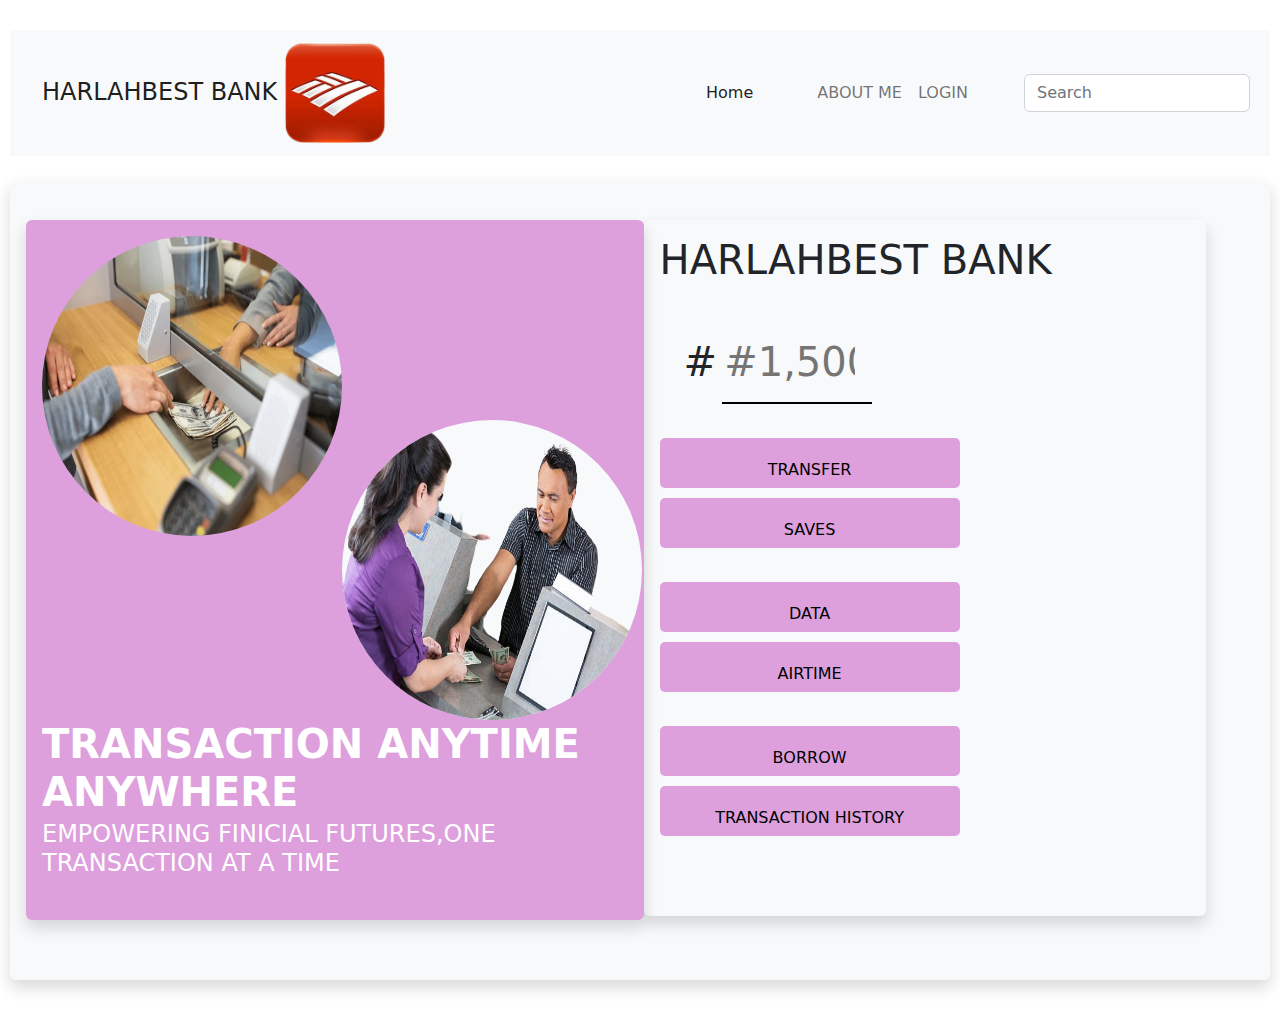
==== home.html @ 726963b3 "go" ====
<!DOCTYPE html>
<html lang="en">
<head>
    <meta charset="UTF-8">
    <meta name="viewport" content="width=device-width, initial-scale=1.0">
    <title>Document</title><link rel="stylesheet" href="bootstrap-file/css/bootstrap.css">
    <link rel="stylesheet" href="bootstrap-file/js/bootstrap.js">
    <link rel="stylesheet" href="style.css">
</head>
<body>
 <section class="body">
    <nav class="navbar navbar-expand-lg navbar-light bg-light">
        <div class="container-fluid ">
          <a class="navbar-brand fs-4 fw-6" href="">HARLAHBEST BANK <img src="image/logo.png" width="100px" alt=""></a>
          <button class="navbar-toggler" type="button" data-bs-toggle="collapse" data-bs-target="#navbarSupportedContent" aria-controls="navbarSupportedContent" aria-expanded="false" aria-label="Toggle navigation" onclick="toggler()" id="toggleButton">
            <span class="navbar-toggler-icon"></span>
          </button>
          <div class="collapse navbar-collapse" id="navbarSupportedContent">
            <ul class="navbar-nav ms-auto mb-2 mb-lg-0 me-lg-5 " id="listed">
              <li class="nav-item ms-1">
                <a class="nav-link active  me-lg-5" aria-current="page" href="home.html">Home</a>
              </li>
              <li class="nav-item">
                <a class="nav-link" href="#">ABOUT ME</a>
              </li>
              
              <li class="nav-item">
                <a class="nav-link " href="signIn.html" tabindex="-1" >LOGIN</a>
              </li>
            </ul>
            <form class="d-flex">
              <input class="form-control me-2" type="search" placeholder="Search" aria-label="Search">
             
            </form>
          </div>
        </div>
      </nav>
   <div class="content shadow p-3 mb-5 bg-light rounded mt-4 d-lg-flex">
   <div id="con" class=" shadow p-3 mb-5  rounded mt-4">
    <img class="rounded-circle" src="image/people.webp" alt="" width="300px" height="300px">
    <img class="rounded-circle bg-light" src="image/back.png" alt=""  width="300px" height="300px" id="cont">
    <h1 id="H">TRANSACTION ANYTIME ANYWHERE</h1>
    <h4>EMPOWERING FINICIAL FUTURES,ONE TRANSACTION AT A TIME</h4>
   </div>
   <div class="cont shadow p-3 mb-5  rounded mt-4 bg-light ms-lg-auto me-lg-5" >
    <h1>
      HARLAHBEST BANK 
    </h1>
    <label for="" class="fs-1 fw-1 ms-4">#</label>
    <input class="border-none fs-1 fw-1 text-dark  bg-light" type="number" placeholder="#1,500.00" id="accountBalance" style="width: 150px;" readonly> <br><br>
  
    <button onclick="transfer()"> TRANSFER</button>
    <div id="hidden">
<input type="text" id="accountNumber" placeholder="enter account number">
<input type="text" id="accountName" placeholder="enter account name"> 
<input type="text" id="amount" placeholder="enter amount">
<button onclick="sending()" style="background-color: aqua;"> SEND</button>
<h6 id="display"></h6>

    </div>
    <button onclick ="addMoney()">SAVES</button>
  <div id="saved">
    <input type="text" id="save" placeholder="ENTER AMOUNT IN #">
    <button onclick="add()" style="background-color: aqua;">ADD MONEY TO ACCOUNT</button>
  </div>
    <br><br>
    <button onclick="buyData()"> DATA</button>
    <div id="dat">
      <input type="text" id="sat" placeholder="ENTER NUMBER">
      <input type="text" id="dated" placeholder="ENTER MB">
      <button onclick="data()" style="background-color: aqua;">BUY DATA</button>
    </div>
    <button onclick="airtime()">AIRTIME</button> 
    <div id="tim">
      <input type="text" id="air" placeholder="ENTER NUMBER">
      <input type="text" id="airtim" placeholder="ENTER MB">
      <button onclick="time()" style="background-color: aqua;">BUY DATA</button>
    </div>
    <br><br>
    <button>BORROW</button>
    <button onclick="history()"> TRANSACTION HISTORY</button>
    <div id="transaction"></div>

   </div>
  </div>
 </section>
 <script src="script.js"></script>
</body>
</html>
---- style.css ----
.background{
    background-color: plum;
    display: flex;
    padding: 2px;
    margin: 10px;
    height: 600px;
    width: 1000px;
    position: relative;
    left: 450px;
    top: 100px;
    
    
}
.one{
  
    background-color: #fff;
    height: 400px;
    width: 400px;
    margin-top: 40px;
  margin-left: 40px;
  padding: 20px;

}
.a{
    /* position: absolute;
    left: 20px; */
    text-decoration:underline;
    font-family: sans-serif;
    font-size: large;
    font-weight: 600;
}
input{
    border: none;
    border-bottom: 2px solid black;
    outline: none;
    padding-bottom: 10px;
    padding-top: 40px;
    width: 350px;
    font-size: larger;
   
    
}
ab{
    text-decoration: none;
    color: plum;

    font-size: larger;
}
a{
    text-decoration: none;
    color: plum;
    padding: 20px;
    font-size: larger;
} button{
    width: 300px;
    height: 50px;
    background-color:plum;
    border: none;
    border-radius: 5px 5px 5px 5px;
    padding: 20px;
    margin-top: 10px;
}
.two{
    background-image: url(image/background.jpg);
    width: 450px;
    margin-top: 40px;
    margin-bottom: 120px;
}
.body{
    background-color: #fff;
    margin-top: 30px;
    margin-bottom: 30px;
    margin-left: 10px;
    margin-right: 10px;
    box-shadow: 10px 10px 10px 10px #fff;
}

.content{
    position: relative;
    height: 800px;
    display: flex;
    /* border: 2px solid red ;
    background-color: green;
    margin-top: 10px;
  */
}
#con{
    background-color: plum;
    width: 700px;
    height: 700px;
    position: relative;
    color: #fff;
}#cont{
    position: absolute;
    top: 200px;
}#H{
    color: #fff;
    position: absolute;
    top: 500px;
    
    font-weight: 900;
}h4{
    position: absolute;
    top: 600px;
}
#hidden{
    display: none;
    width: 400px;
    height: 400px;
    border: 1px solid plum;
    position: absolute;
    top: 300px;
}
#saved{
    display: none;
    width: 400px;
    height: 400px;
    border: 1px solid plum;
    position: absolute;
    top: 300px;
    
}
#dat{
    display: none;
    width: 400px;
    height: 400px;
    border: 1px solid plum;
    position: absolute;
    top: 300px;
    
}
#tim{
    display: none;
    width: 400px;
    height: 400px;
    border: 1px solid plum;
    position: absolute;
    top: 300px;
    
}
#display{
    display: none;
    width: 400px;
    height: 400px;
    border: 1px solid plum;
    position: absolute;
    /* top: 300px; */
}



@media (max-width:600px) {
    #con{
       
        display: none;
    }
    .cont{
        width: 350px;
    }
    .two{
        display: none;
    }
    .background{
     
     
        height: 700px;
        width: 350px;
        position: relative;
        left: 10px;
        top: 10px;
        
        
    }
    .one{
  
      
        height: 600px;
        width: 300px;
        margin-top: 10px;
      margin-left: 10px;
      padding: 10px;
    
    }input{
     
        width: 250px;
        
       
        
    }
}
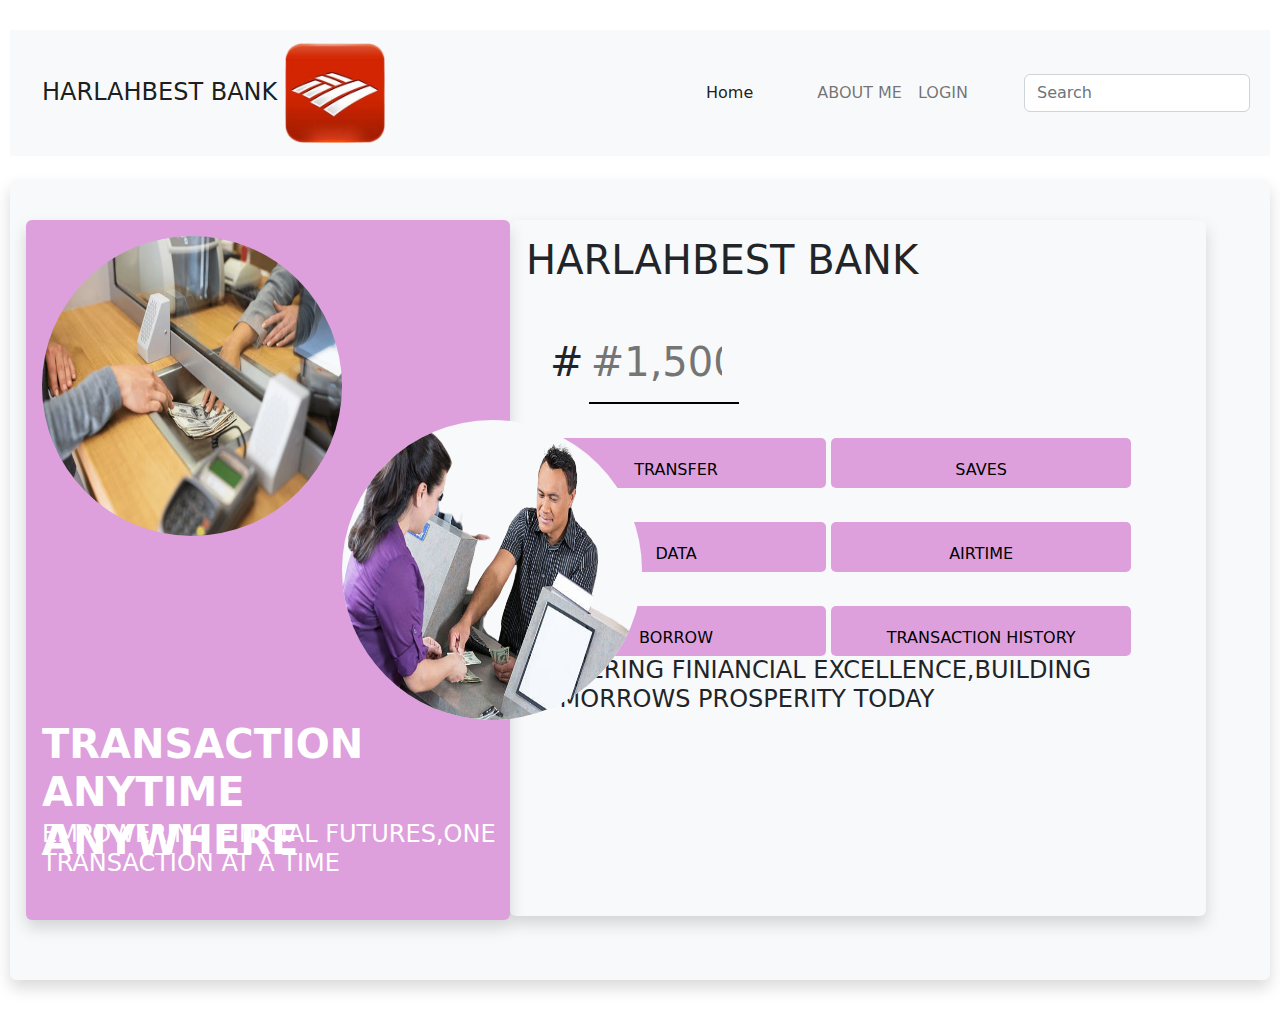
==== commit 9cfa9cd1: "po" ====
--- a/home.html
+++ b/home.html
@@ -72,18 +72,20 @@
     </div>
     <button onclick="airtime()">AIRTIME</button> 
     <div id="tim">
-      <input type="text" id="air" placeholder="ENTER NUMBER">
-      <input type="text" id="airtim" placeholder="ENTER MB">
+      <input type="text" id="air" placeholder="ENTER AMOUNT">
+      <input type="text" id="airtim" placeholder="ENTER NETWORK">
       <button onclick="time()" style="background-color: aqua;">BUY DATA</button>
     </div>
     <br><br>
-    <button>BORROW</button>
+    <button onclick="borrow()">BORROW</button>
     <button onclick="history()"> TRANSACTION HISTORY</button>
     <div id="transaction"></div>
-
+    <h1 class="fs-4">FOSTERING FINIANCIAL EXCELLENCE,BUILDING TOMORROWS PROSPERITY TODAY</h1>
    </div>
+   
   </div>
  </section>
+ 
  <script src="script.js"></script>
 </body>
 </html>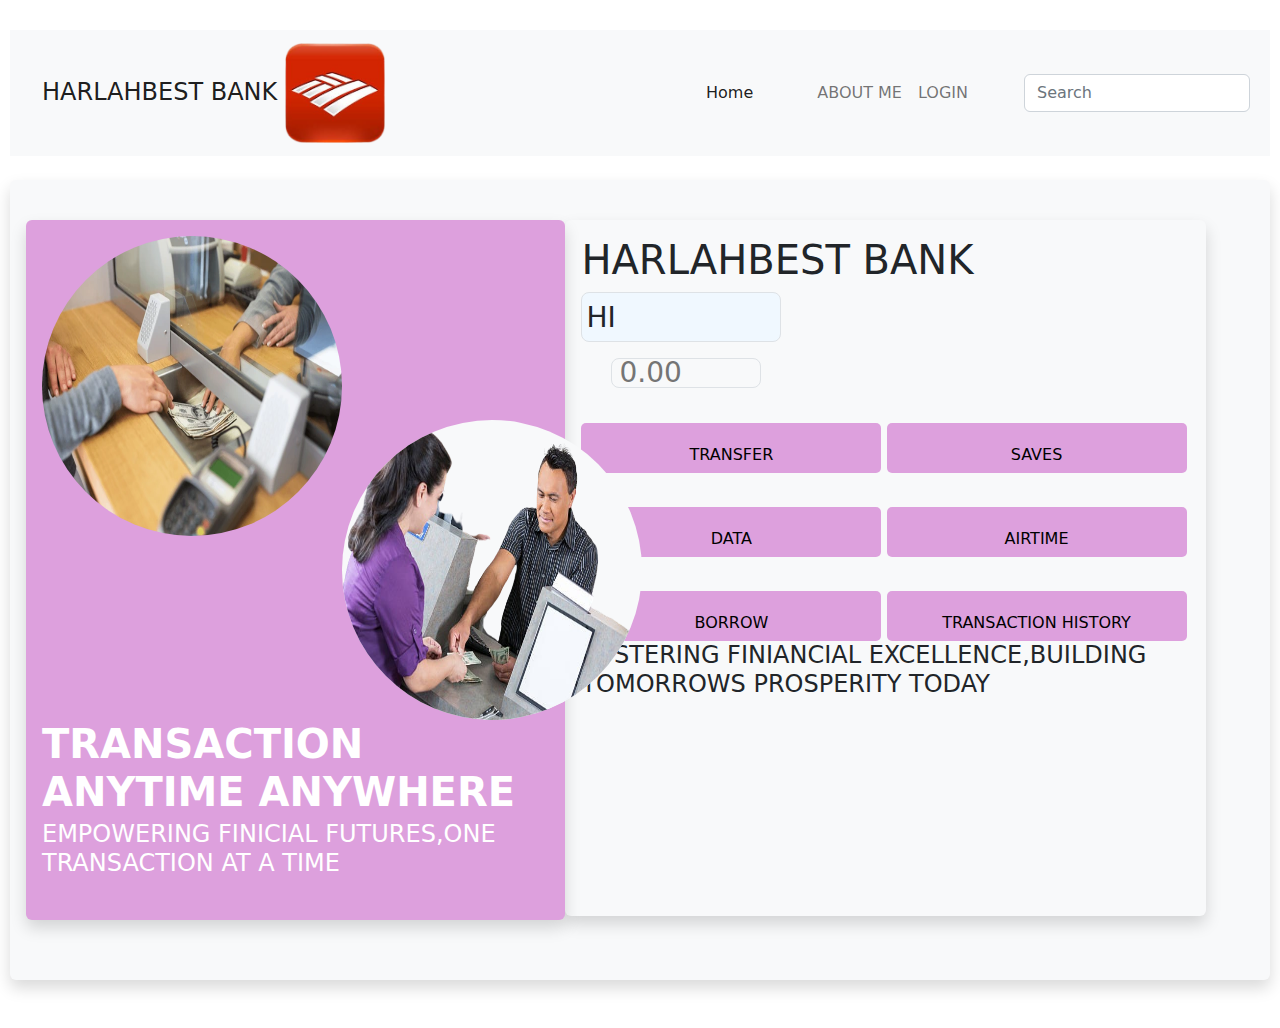
==== commit 92282e6a: "1/1/2024" ====
--- a/home.html
+++ b/home.html
@@ -46,10 +46,11 @@
     <h1>
       HARLAHBEST BANK 
     </h1>
-    <label for="" class="fs-1 fw-1 ms-4">#</label>
-    <input class="border-none fs-1 fw-1 text-dark  bg-light" type="number" placeholder="#1,500.00" id="accountBalance" style="width: 150px;" readonly> <br><br>
+    <p class=" shadow-3 border rounded-3 fs-3 p-1" id="useded" onclick="hi()"> HI</p>
+    <label for="" class="fs-1 fw-1 ms-4"></label>
+    <input class="border-none fs-3 fw-1 text-dark p-2 bg-light shadow-3 border rounded-3 " type="number" placeholder="0.00" id="accountBalance" style="width: 150px; height: 30px;" readonly> <br><br>
   
-    <button onclick="transfer()"> TRANSFER</button>
+    <button onclick="transfer()" id="btn"> TRANSFER</button>
     <div id="hidden">
 <input type="text" id="accountNumber" placeholder="enter account number">
 <input type="text" id="accountName" placeholder="enter account name"> 
@@ -58,28 +59,31 @@
 <h6 id="display"></h6>
 
     </div>
-    <button onclick ="addMoney()">SAVES</button>
+    <button onclick ="addMoney()" id="btn">SAVES</button>
   <div id="saved">
     <input type="text" id="save" placeholder="ENTER AMOUNT IN #">
     <button onclick="add()" style="background-color: aqua;">ADD MONEY TO ACCOUNT</button>
   </div>
     <br><br>
-    <button onclick="buyData()"> DATA</button>
+    <button onclick="buyData()" id="btns"> DATA</button>
     <div id="dat">
       <input type="text" id="sat" placeholder="ENTER NUMBER">
       <input type="text" id="dated" placeholder="ENTER MB">
       <button onclick="data()" style="background-color: aqua;">BUY DATA</button>
     </div>
-    <button onclick="airtime()">AIRTIME</button> 
+    <button onclick="airtime()" id="btny">AIRTIME</button> 
     <div id="tim">
       <input type="text" id="air" placeholder="ENTER AMOUNT">
       <input type="text" id="airtim" placeholder="ENTER NETWORK">
       <button onclick="time()" style="background-color: aqua;">BUY DATA</button>
     </div>
     <br><br>
-    <button onclick="borrow()">BORROW</button>
-    <button onclick="history()"> TRANSACTION HISTORY</button>
-    <div id="transaction"></div>
+    <button onclick="borrow()" id="btnb">BORROW</button>
+    <button onclick="history()" id="btnz"> TRANSACTION HISTORY</button>
+    <div id="displaytransaction">
+  
+    </div>
+    <div id="transaction" style="width: 500px;"></div>
     <h1 class="fs-4">FOSTERING FINIANCIAL EXCELLENCE,BUILDING TOMORROWS PROSPERITY TODAY</h1>
    </div>
    
--- a/style.css
+++ b/style.css
@@ -6,7 +6,7 @@
     height: 600px;
     width: 1000px;
     position: relative;
-    left: 450px;
+    left: 250px;
     top: 100px;
     
     
@@ -29,6 +29,12 @@
     font-size: large;
     font-weight: 600;
 }
+#useded{
+    width: 200px;
+    height: 50px;
+    background-color: aliceblue;
+
+}
 input{
     border: none;
     border-bottom: 2px solid black;
@@ -60,6 +66,33 @@
     padding: 20px;
     margin-top: 10px;
 }
+#btn{
+    width: 300px;
+    height: 50px;
+    background-color:plum;
+    border: none;
+    border-radius: 5px 5px 5px 5px;
+    padding: 20px;
+    margin-top: 10px;
+}
+#btny{
+    width: 300px;
+    height: 50px;
+    background-color:plum;
+    border: none;
+    border-radius: 5px 5px 5px 5px;
+    padding: 20px;
+    margin-top: 10px;
+}
+#btns{
+    width: 300px;
+    height: 50px;
+    background-color:plum;
+    border: none;
+    border-radius: 5px 5px 5px 5px;
+    padding: 20px;
+    margin-top: 10px;
+}
 .two{
     background-image: url(image/background.jpg);
     width: 450px;
@@ -86,7 +119,7 @@
 }
 #con{
     background-color: plum;
-    width: 700px;
+    width: 850px;
     height: 700px;
     position: relative;
     color: #fff;
@@ -187,4 +220,49 @@
        
         
     }
+    #btn{
+        width: 72.5px;
+        padding: 0;
+        margin-top: 0;
+        margin-left:0;
+    }
+    #btns{
+        width: 70px;
+        padding: 0;
+        margin-top: 0;
+        position: relative;
+        top: -73px;
+        left: 150px;
+        margin-left: 1px;
+    }
+    #btny{
+        width: 70px;
+        padding: 0;
+        margin-top: 0;
+        position: relative;
+        top: -73px;
+        left: 150px;
+        margin-left: 1px;
+    }
+    #btnz{
+        width: 190px;
+        padding: 0;
+        margin-top: 0;
+        position: relative;
+        top: -92px;
+        left: 0px;
+        margin-left: 1px;
+    }
+    #btnb{
+        width: 80px;
+        padding: 0;
+        margin-top: 0;
+        position: relative;
+        top: -90px;
+        left: -4px;
+        margin-left: 1px;
+    }
+    body{
+        overflow-x: hidden;
+    }
 }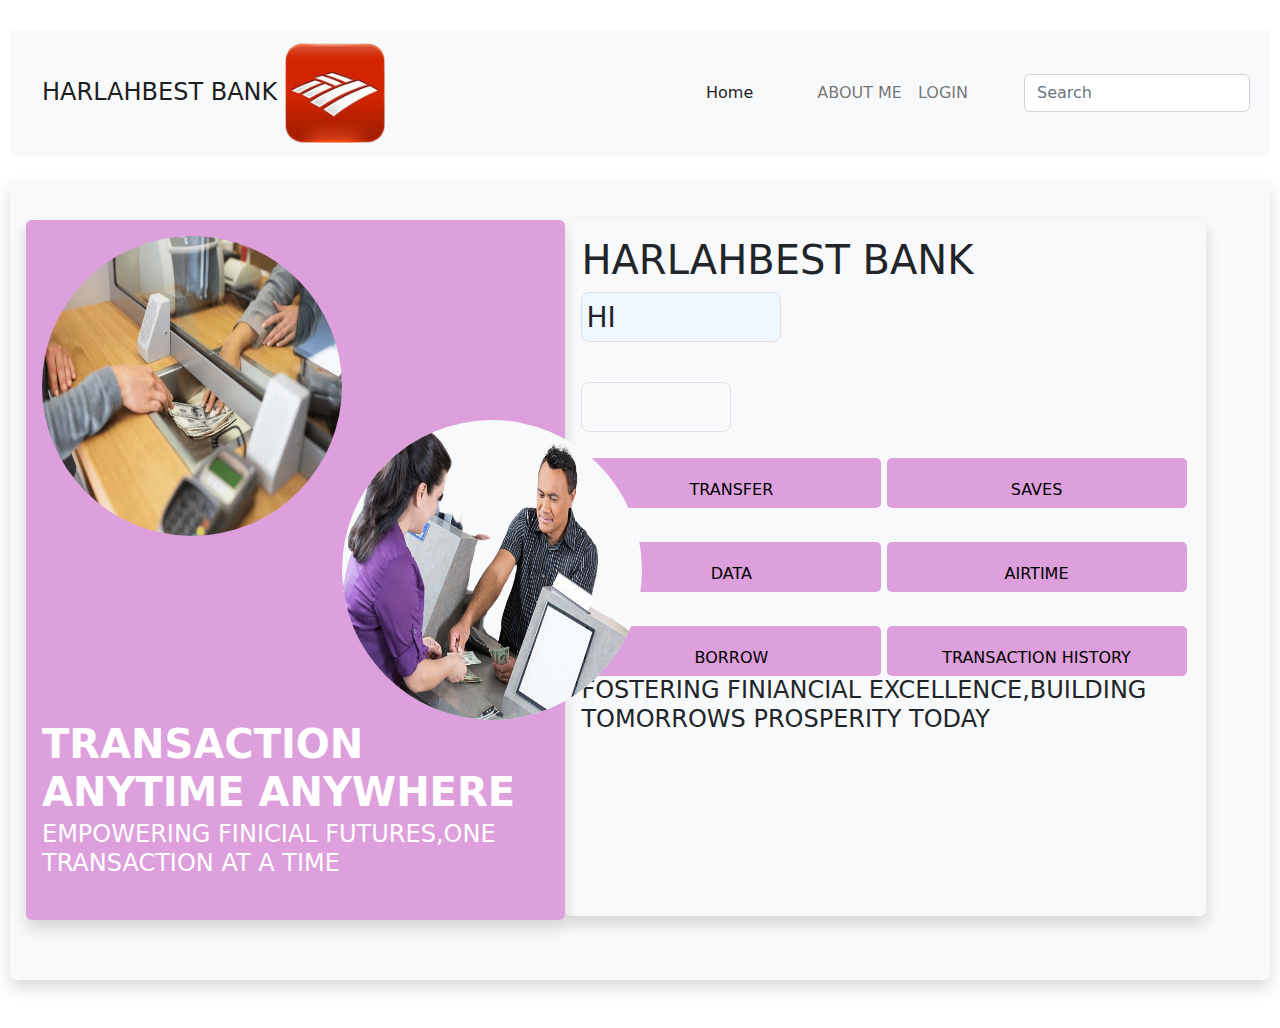
==== commit 30c7c702: "new" ====
--- a/home.html
+++ b/home.html
@@ -35,7 +35,7 @@
           </div>
         </div>
       </nav>
-   <div class="content shadow p-3 mb-5 bg-light rounded mt-4 d-lg-flex">
+   <div class="content shadow p-3 mb-5 bg-light rounded mt-4 d d-lg-flex d-sm-none">
    <div id="con" class=" shadow p-3 mb-5  rounded mt-4">
     <img class="rounded-circle" src="image/people.webp" alt="" width="300px" height="300px">
     <img class="rounded-circle bg-light" src="image/back.png" alt=""  width="300px" height="300px" id="cont">
@@ -47,9 +47,9 @@
       HARLAHBEST BANK 
     </h1>
     <p class=" shadow-3 border rounded-3 fs-3 p-1" id="useded" onclick="hi()"> HI</p>
-    <label for="" class="fs-1 fw-1 ms-4"></label>
-    <input class="border-none fs-3 fw-1 text-dark p-2 bg-light shadow-3 border rounded-3 " type="number" placeholder="0.00" id="accountBalance" style="width: 150px; height: 30px;" readonly> <br><br>
-  
+    <label for="" class="fs-1 fw-1 ms-4 me-auto"></label>
+    <p class="border-none fs-3 fw-1 text-dark   bg-light shadow-3 border rounded-3 "  id="accountBalance" style="width: 150px; height: 50px;" > <br><br>
+    </p>
     <button onclick="transfer()" id="btn"> TRANSFER</button>
     <div id="hidden">
 <input type="text" id="accountNumber" placeholder="enter account number">
--- a/style.css
+++ b/style.css
@@ -209,9 +209,9 @@
       
         height: 600px;
         width: 300px;
-        margin-top: 10px;
-      margin-left: 10px;
-      padding: 10px;
+        margin-top: 0px;
+      margin-left: 0px;
+      padding: 0px;
     
     }input{
      
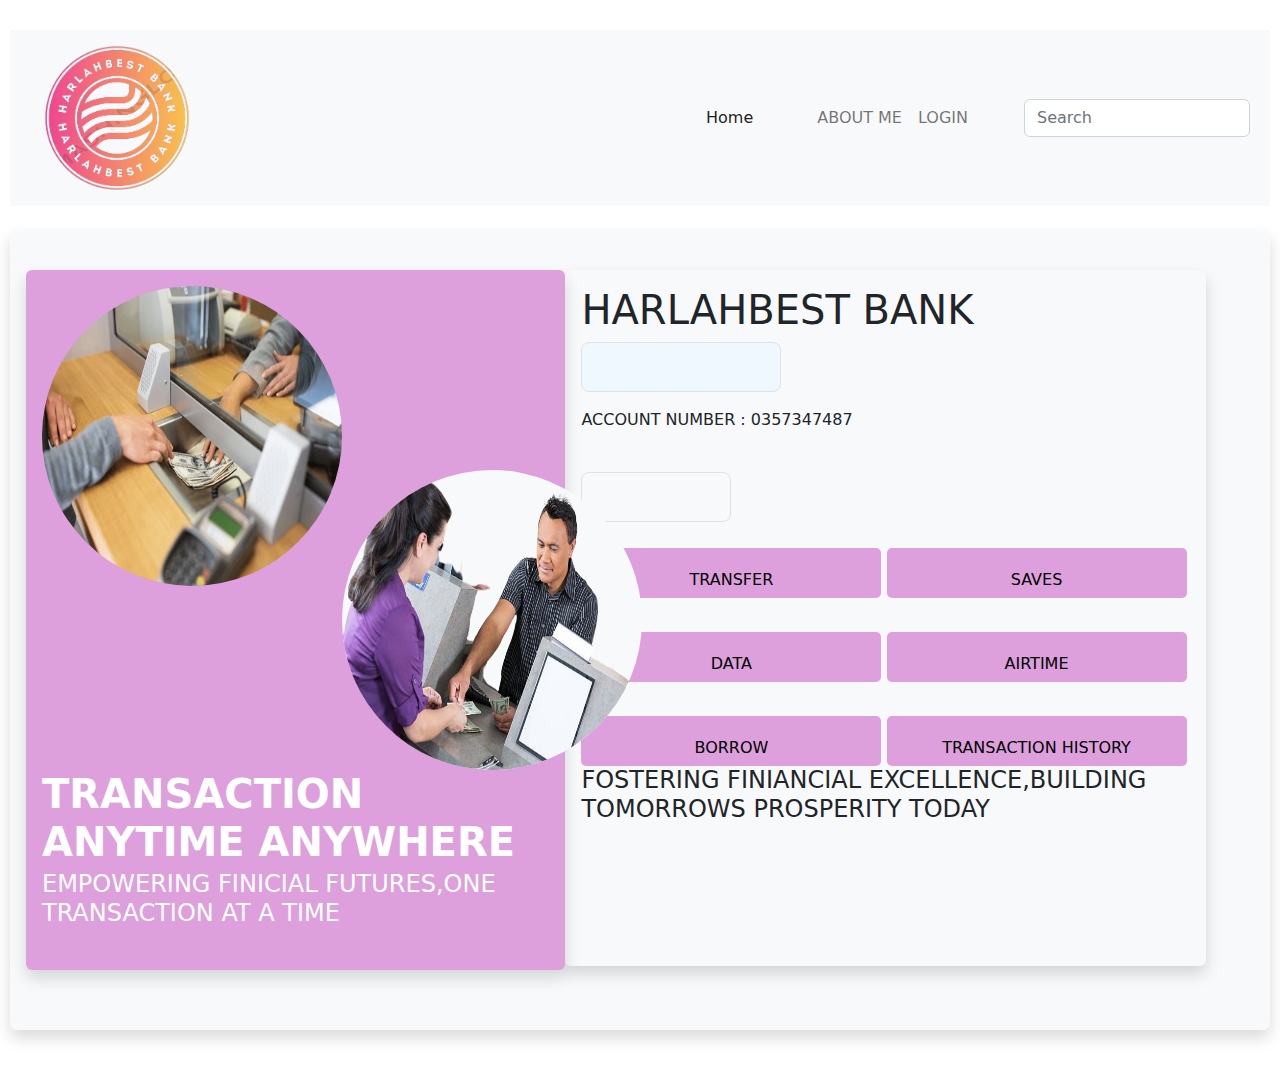
==== commit a682da19: "hello" ====
--- a/home.html
+++ b/home.html
@@ -11,7 +11,7 @@
  <section class="body">
     <nav class="navbar navbar-expand-lg navbar-light bg-light">
         <div class="container-fluid ">
-          <a class="navbar-brand fs-4 fw-6" href="">HARLAHBEST BANK <img src="image/logo.png" width="100px" alt=""></a>
+          <a class="navbar-brand fs-4 fw-6" href=""> <img src="image/logo.png" width="250px" alt="" id="log"></a>
           <button class="navbar-toggler" type="button" data-bs-toggle="collapse" data-bs-target="#navbarSupportedContent" aria-controls="navbarSupportedContent" aria-expanded="false" aria-label="Toggle navigation" onclick="toggler()" id="toggleButton">
             <span class="navbar-toggler-icon"></span>
           </button>
@@ -35,21 +35,23 @@
           </div>
         </div>
       </nav>
-   <div class="content shadow p-3 mb-5 bg-light rounded mt-4 d d-lg-flex d-sm-none">
-   <div id="con" class=" shadow p-3 mb-5  rounded mt-4">
+   <div class="content shadow p-3 mb-5 bg-light rounded mt-4 d-lg-flex " >
+   <div id="con" class=" shadow p-3 mb-5  rounded mt-4"  >
     <img class="rounded-circle" src="image/people.webp" alt="" width="300px" height="300px">
     <img class="rounded-circle bg-light" src="image/back.png" alt=""  width="300px" height="300px" id="cont">
     <h1 id="H">TRANSACTION ANYTIME ANYWHERE</h1>
     <h4>EMPOWERING FINICIAL FUTURES,ONE TRANSACTION AT A TIME</h4>
    </div>
-   <div class="cont shadow p-3 mb-5  rounded mt-4 bg-light ms-lg-auto me-lg-5" >
+   <div class="cont shadow p-3 mb-5  rounded mt-4 bg-light ms-lg-auto me-lg-5" id="block">
     <h1>
       HARLAHBEST BANK 
     </h1>
-    <p class=" shadow-3 border rounded-3 fs-3 p-1" id="useded" onclick="hi()"> HI</p>
+    <p class=" shadow-3 border rounded-3 fs-3 p-1" id="useded" > HI</p>
+    <p id="digit">ACCOUNT NUMBER</p>
     <label for="" class="fs-1 fw-1 ms-4 me-auto"></label>
     <p class="border-none fs-3 fw-1 text-dark   bg-light shadow-3 border rounded-3 "  id="accountBalance" style="width: 150px; height: 50px;" > <br><br>
     </p>
+   
     <button onclick="transfer()" id="btn"> TRANSFER</button>
     <div id="hidden">
 <input type="text" id="accountNumber" placeholder="enter account number">
--- a/style.css
+++ b/style.css
@@ -180,7 +180,9 @@
     /* top: 300px; */
 }
 
-
+#log{
+    margin-left: -50px;
+}
 
 @media (max-width:600px) {
     #con{
@@ -189,6 +191,39 @@
     }
     .cont{
         width: 350px;
+        margin: 0;
+        position: absolute;
+        top: -20px;
+    }
+    .content{
+        position: relative;
+        height: 800px;
+        display:block;
+        top: -20px;
+        /* border: 2px solid red ;
+        background-color: green;
+        margin-top: 10px;
+      */
+    }
+    .body{
+        background-color: #fff;
+        margin-top: 0px;
+        margin-bottom: 30px;
+        margin-left: 0px;
+        margin-right: 0px;
+        box-shadow: 10px 10px 10px 10px #fff;
+    }
+    #accountBalance{
+        margin-top: -40px;
+    }
+    #toggleButton{
+        position: absolute;
+        top: 20px;
+        width: 150px;
+        right: 10px;
+    }
+    #log{
+        width: 150px;
     }
     .two{
         display: none;
@@ -209,9 +244,9 @@
       
         height: 600px;
         width: 300px;
-        margin-top: 0px;
-      margin-left: 0px;
-      padding: 0px;
+        margin-top: 10px;
+      margin-left: 10px;
+      padding: 10px;
     
     }input{
      
@@ -264,5 +299,7 @@
     }
     body{
         overflow-x: hidden;
-    }
+        overflow-y: hidden;
+    }
+   
 }